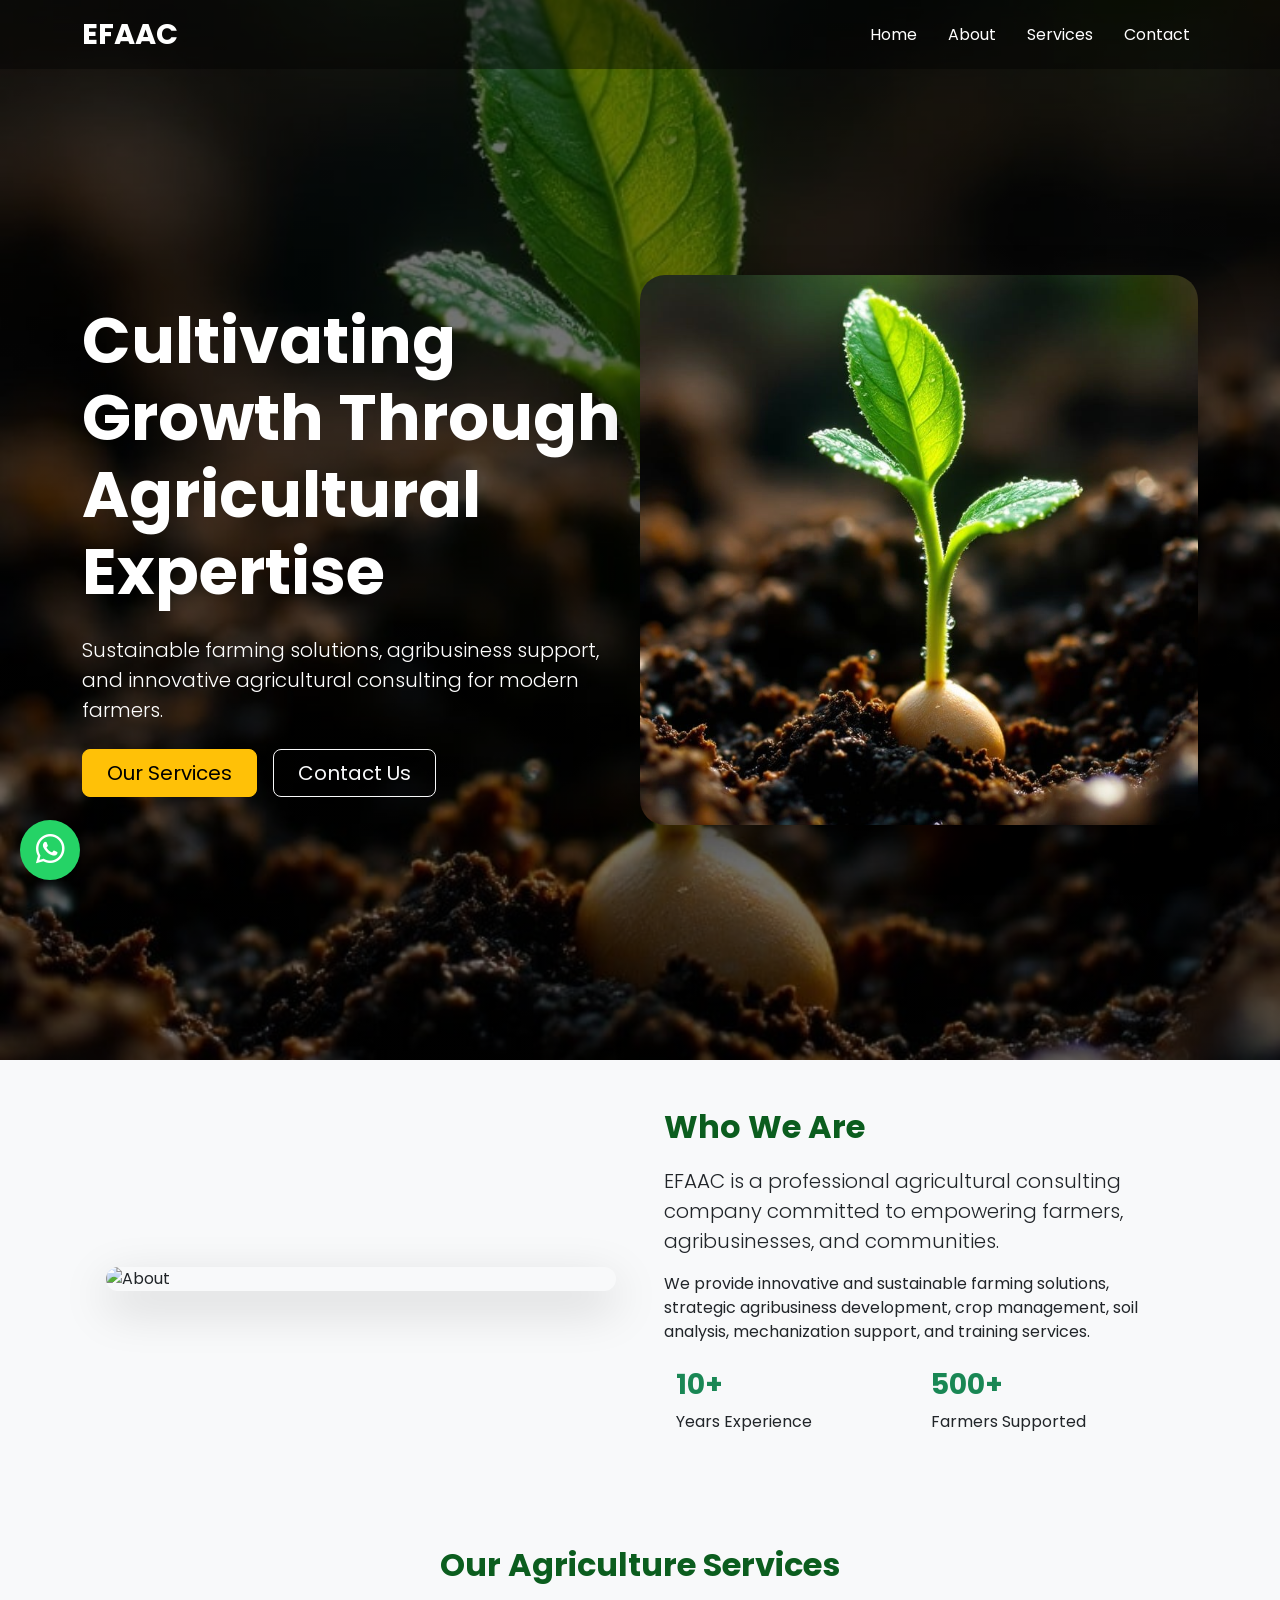
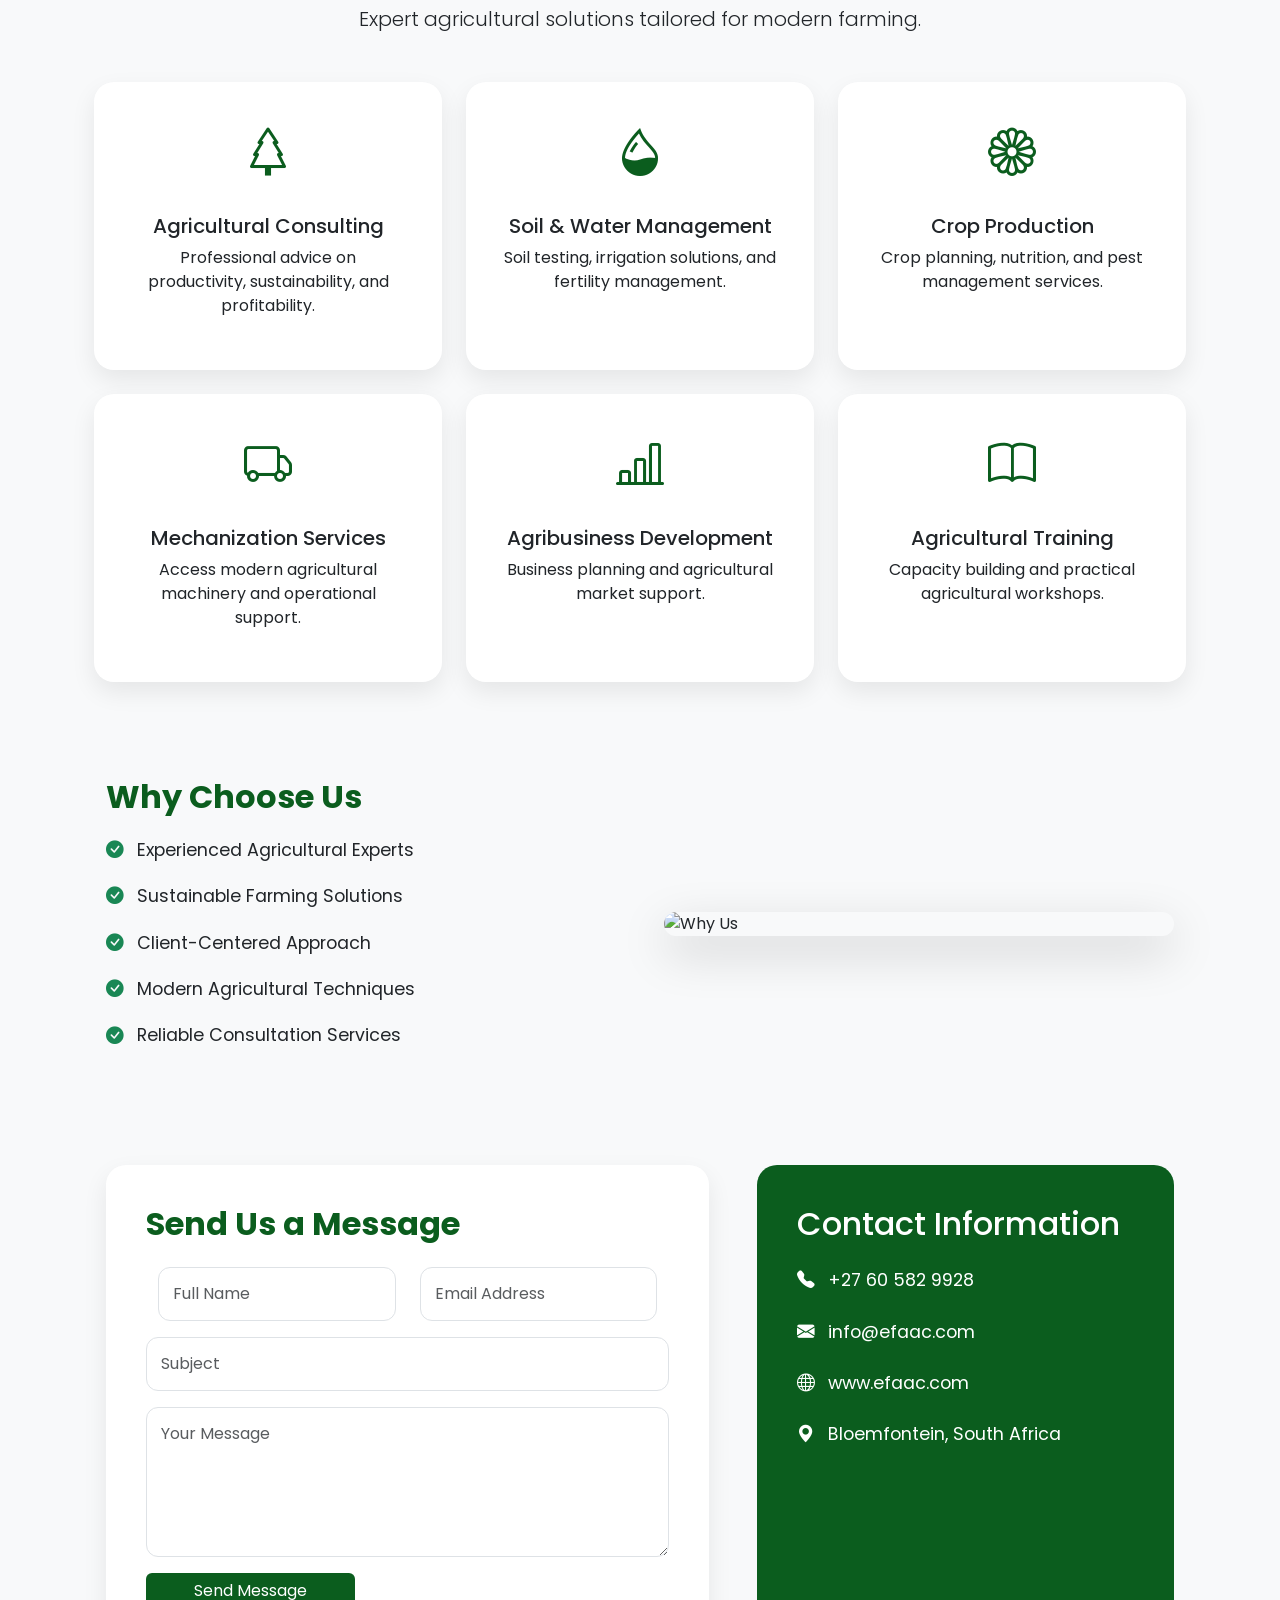
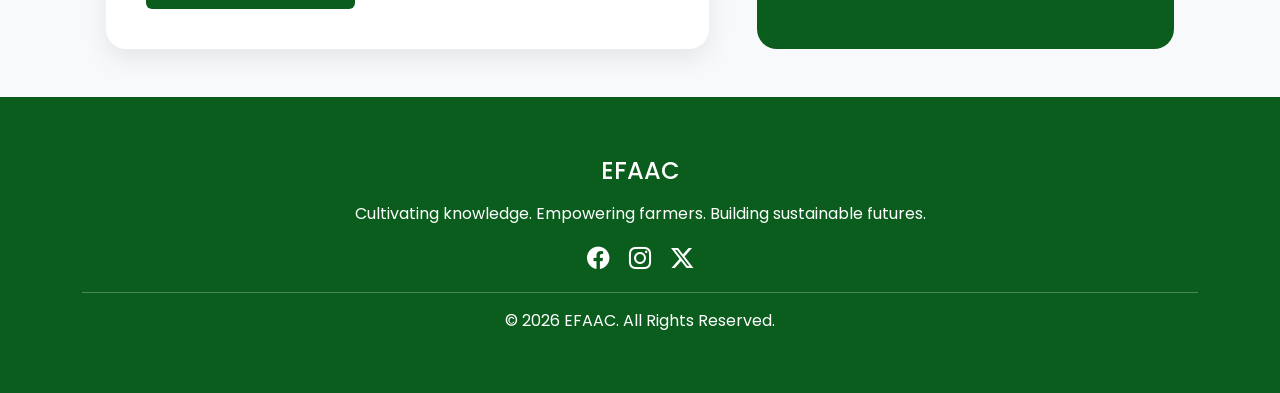
==== index.html @ bcad2c92 "no contact info updated" ====
<!-- =========================
EFAAC - AGRICULTURAL CONSULTING COMPANY
CREATED BY: TSEBANG MADUNA(SYNAPTUM TECHNOLOGIES GROUP - SOFTWARE DEVELOPER)
========================= -->

<!DOCTYPE html>
<html lang="en">
<head>
  <meta charset="UTF-8" />
  <meta name="viewport" content="width=device-width, initial-scale=1.0"/>
  <meta name="description" content="EFAAC is a leading agricultural consulting company providing expert advice, sustainable farming solutions, and agribusiness support to farmers and agribusinesses."/>
  <meta name="robots" content="index, follow"/>
  <meta name="author" content="Tsebang Maduna - Synaptum Technologies Group"/>

  <title>EFAAC - AgriConsultants</title>

  <!-- Bootstrap -->
  <link href="https://cdn.jsdelivr.net/npm/bootstrap@5.3.3/dist/css/bootstrap.min.css" rel="stylesheet"/>

  <!-- Bootstrap Icons -->
  <link rel="stylesheet" href="https://cdn.jsdelivr.net/npm/bootstrap-icons@1.11.3/font/bootstrap-icons.min.css"/>

  <!-- AOS Animation -->
  <link href="https://unpkg.com/aos@2.3.4/dist/aos.css" rel="stylesheet">

  <!-- Google Font -->
  <link rel="preconnect" href="https://fonts.googleapis.com">
  <link href="https://fonts.googleapis.com/css2?family=Poppins:wght@300;400;500;600;700&display=swap" rel="stylesheet">

  <!-- Custom CSS -->
  <link rel="stylesheet" href="assets/css/style.css">
</head>

<body>

<!-- =========================
NAVBAR
========================= -->

<nav class="navbar navbar-expand-lg navbar-dark fixed-top custom-navbar">
  <div class="container">

    <a class="navbar-brand fw-bold" href="#">
      EFAAC
    </a>

    <button
      class="navbar-toggler"
      type="button"
      data-bs-toggle="collapse"
      data-bs-target="#navbarNav">

      <span class="navbar-toggler-icon"></span>

    </button>

    <div class="collapse navbar-collapse" id="navbarNav">

      <ul class="navbar-nav ms-auto">

        <li class="nav-item">
          <a class="nav-link" href="#home">Home</a>
        </li>

        <li class="nav-item">
          <a class="nav-link" href="#about">About</a>
        </li>

        <li class="nav-item">
          <a class="nav-link" href="#services">Services</a>
        </li>

        <li class="nav-item">
          <a class="nav-link" href="#contact">Contact</a>
        </li>

      </ul>

    </div>

  </div>
</nav>

<!-- =========================
HERO SECTION
========================= -->

<section id="home" class="hero-section">

  <div class="container">

    <div class="row align-items-center min-vh-100 gx-0">

      <div class="col-lg-6 text-white " data-aos="fade-right">

        <h1 class="display-3 fw-bold mb-4">
          Cultivating Growth Through Agricultural Expertise
        </h1>

        <p class="lead mb-4">
          Sustainable farming solutions, agribusiness support,
          and innovative agricultural consulting for modern farmers.
        </p>

        <div class="d-flex flex-wrap gap-3">

          <a href="#services" class="btn btn-warning btn-lg px-4">
            Our Services
          </a>

          <a href="#contact" class="btn btn-outline-light btn-lg px-4">
            Contact Us
          </a>

        </div>

      </div>

      <div class="col-lg-6 text-center" data-aos="fade-left">

        <img
          src="assets/images/hero-main.jpg"
          class="img-fluid hero-img"
          alt="EFAAC Agriculture Consulting">

      </div>

    </div>

  </div>

</section>

<!-- =========================
ABOUT SECTION
========================= -->

<section id="about" class="py-5 bg-light">

  <div class="container">

    <div class="row align-items-center g-5">

      <div class="col-lg-6" data-aos="fade-up">

        <img
          src="https://images.unsplash.com/photo-1464226184884-fa280b87c399?q=80&w=1200&auto=format&fit=crop"
          class="img-fluid rounded-4 shadow-lg"
          alt="About">

      </div>

      <div class="col-lg-6" data-aos="fade-left">

        <h2 class="section-title">
          Who We Are
        </h2>

        <p class="lead">
          EFAAC is a professional agricultural consulting company committed
          to empowering farmers, agribusinesses, and communities.
        </p>

        <p>
          We provide innovative and sustainable farming solutions,
          strategic agribusiness development, crop management,
          soil analysis, mechanization support, and training services.
        </p>

        <div class="row mt-4">

          <div class="col-6">

            <h3 class="fw-bold text-success">10+</h3>
            <p>Years Experience</p>

          </div>

          <div class="col-6">

            <h3 class="fw-bold text-success">500+</h3>
            <p>Farmers Supported</p>

          </div>

        </div>

      </div>

    </div>

  </div>

</section>

<!-- =========================
SERVICES SECTION
========================= -->

<section id="services" class="py-5">

  <div class="container">

    <div class="text-center mb-5" data-aos="fade-up">

      <h2 class="section-title">
        Our Agriculture Services
      </h2>

      <p class="lead">
        Expert agricultural solutions tailored for modern farming.
      </p>

    </div>

    <div class="row g-4">

      <!-- CARD -->

      <div class="col-md-6 col-lg-4" data-aos="zoom-in">

        <div class="card service-card h-100">

          <div class="card-body text-center">

            <i class="bi bi-tree service-icon"></i>

            <h5 class="mt-4">
              Agricultural Consulting
            </h5>

            <p>
              Professional advice on productivity,
              sustainability, and profitability.
            </p>

          </div>

        </div>

      </div>

      <!-- CARD -->

      <div class="col-md-6 col-lg-4" data-aos="zoom-in">

        <div class="card service-card h-100">

          <div class="card-body text-center">

            <i class="bi bi-droplet-half service-icon"></i>

            <h5 class="mt-4">
              Soil & Water Management
            </h5>

            <p>
              Soil testing, irrigation solutions,
              and fertility management.
            </p>

          </div>

        </div>

      </div>

      <!-- CARD -->

      <div class="col-md-6 col-lg-4" data-aos="zoom-in">

        <div class="card service-card h-100">

          <div class="card-body text-center">

            <i class="bi bi-flower1 service-icon"></i>

            <h5 class="mt-4">
              Crop Production
            </h5>

            <p>
              Crop planning, nutrition,
              and pest management services.
            </p>

          </div>

        </div>

      </div>

      <!-- CARD -->

      <div class="col-md-6 col-lg-4" data-aos="zoom-in">

        <div class="card service-card h-100">

          <div class="card-body text-center">

            <i class="bi bi-truck service-icon"></i>

            <h5 class="mt-4">
              Mechanization Services
            </h5>

            <p>
              Access modern agricultural
              machinery and operational support.
            </p>

          </div>

        </div>

      </div>

      <!-- CARD -->

      <div class="col-md-6 col-lg-4" data-aos="zoom-in">

        <div class="card service-card h-100">

          <div class="card-body text-center">

            <i class="bi bi-bar-chart-line service-icon"></i>

            <h5 class="mt-4">
              Agribusiness Development
            </h5>

            <p>
              Business planning and
              agricultural market support.
            </p>

          </div>

        </div>

      </div>

      <!-- CARD -->

      <div class="col-md-6 col-lg-4" data-aos="zoom-in">

        <div class="card service-card h-100">

          <div class="card-body text-center">

            <i class="bi bi-book service-icon"></i>

            <h5 class="mt-4">
              Agricultural Training
            </h5>

            <p>
              Capacity building and practical
              agricultural workshops.
            </p>

          </div>

        </div>

      </div>

    </div>

  </div>

</section>

<!-- =========================
WHY CHOOSE US
========================= -->

<section class="py-5 bg-light">

  <div class="container">

    <div class="row align-items-center g-5">

      <div class="col-lg-6" data-aos="fade-right">

        <h2 class="section-title">
          Why Choose Us
        </h2>

        <div class="why-box">

          <p>
            <i class="bi bi-check-circle-fill text-success me-2"></i>
            Experienced Agricultural Experts
          </p>

          <p>
            <i class="bi bi-check-circle-fill text-success me-2"></i>
            Sustainable Farming Solutions
          </p>

          <p>
            <i class="bi bi-check-circle-fill text-success me-2"></i>
            Client-Centered Approach
          </p>

          <p>
            <i class="bi bi-check-circle-fill text-success me-2"></i>
            Modern Agricultural Techniques
          </p>

          <p>
            <i class="bi bi-check-circle-fill text-success me-2"></i>
            Reliable Consultation Services
          </p>

        </div>

      </div>

      <div class="col-lg-6" data-aos="fade-left">

        <img
          src="https://images.unsplash.com/photo-1625246333195-78d9c38ad449?q=80&w=1200&auto=format&fit=crop"
          class="img-fluid rounded-4 shadow-lg"
          alt="Why Us">

      </div>

    </div>

  </div>

</section>

<!-- =========================
CONTACT SECTION
========================= -->

<section id="contact" class="py-5">

  <div class="container">

    <div class="row g-5">

      <!-- FORM -->

      <div class="col-lg-7" data-aos="fade-right">

        <div class="contact-card">

          <h2 class="section-title mb-4">
            Send Us a Message
          </h2>

          <form>

            <div class="row">

              <div class="col-md-6 mb-3">

                <input
                  type="text"
                  class="form-control"
                  placeholder="Full Name">

              </div>

              <div class="col-md-6 mb-3">

                <input
                  type="email"
                  class="form-control"
                  placeholder="Email Address">

              </div>

            </div>

            <div class="mb-3">

              <input
                type="text"
                class="form-control"
                placeholder="Subject">

            </div>

            <div class="mb-3">

              <textarea
                class="form-control"
                rows="5"
                placeholder="Your Message"></textarea>

            </div>

            <button class="btn btn-success px-5">
              Send Message
            </button>

          </form>

        </div>

      </div>

      <!-- INFO -->

      <div class="col-lg-5" data-aos="fade-left">

        <div class="contact-info">

          <h2 class="mb-4">
            Contact Information
          </h2>

          <p>
            <i class="bi bi-telephone-fill me-2"></i>
            +27 60 582 9928
          </p>

          <p>
            <i class="bi bi-envelope-fill me-2"></i>
            info@efaac.com
          </p>

          <p>
            <i class="bi bi-globe me-2"></i>
            www.efaac.com
          </p>

          <p>
            <i class="bi bi-geo-alt-fill me-2"></i>
            Bloemfontein, South Africa
          </p>

        </div>

      </div>

    </div>

  </div>

</section>

<!-- =========================
FOOTER
========================= -->

<footer class="footer">

  <div class="container text-center">

    <h4 class="mb-3">
      EFAAC
    </h4>

    <p>
      Cultivating knowledge. Empowering farmers.
      Building sustainable futures.
    </p>

    <div class="socials mt-3">

      <i class="bi bi-facebook"></i>
      <i class="bi bi-instagram mx-3"></i>
      <i class="bi bi-twitter-x"></i>

    </div>

    <hr class="bg-white">

    <p class="mb-0">
      © 2026 EFAAC. All Rights Reserved.
    </p>

  </div>

</footer>

<!-- WHATSAPP BUTTON -->

<a href="https://wa.me/27605829928?text=Hello%20EFAAC,%20I%20would%20like%20to%20know%20more%20about%20your%20services." 
class="whatsapp-btn"
target="_blank">

    <i class="bi bi-whatsapp"></i>
</a>

<!-- BACK TO TOP -->

<button id="backToTop">
  <i class="bi bi-arrow-up"></i>
</button>

<!-- Bootstrap -->
<script src="https://cdn.jsdelivr.net/npm/bootstrap@5.3.3/dist/js/bootstrap.bundle.min.js"></script>

<!-- AOS -->
<script src="https://unpkg.com/aos@2.3.4/dist/aos.js"></script>

<!-- Custom JS -->
<script src="assets/js/script.js"></script>

</body>
</html>
---- assets/css/style.css ----
/* =========================
EFAAC - AGRICULTURAL CONSULTING COMPANY
CREATED BY: TSEBANG MADUNA(SYNAPTUM TECHNOLOGIES GROUP - SOFTWARE DEVELOPER)
========================= */


*{
  margin:0;
  padding:0;
  box-sizing:border-box;
  font-family:'Poppins', sans-serif;
}

html{
  scroll-behavior:smooth;
}
html,body{
    width: 100%;
    overflow-x: hidden;
}
body{
  overflow-x:hidden;
  background:#f8f9fa;
}

@media(max-width:991px){

  .hero-section{
    text-align:center;
  }

  .hero-img{
    margin-top:40px;
  }

}

@media(max-width:768px){

  .display-3{
    font-size:2.5rem;
  }

  .contact-card,
  .contact-info{
    padding:30px;
  }
  *{
    max-width: 100%;
  }

}

img{
  max-width:100%;
  height: auto;
  display: block;
}

.row{
  margin-left:0;
  margin-right:0;
}

.custom-navbar{
  background:rgba(0,0,0,0.4);
  transition:0.3s;
  width: 100%;
  left: 0;

  overflow: hidden;
}

.custom-navbar.scrolled{
  background:#0B5D1E;
}

.navbar-brand{
  font-size:1.8rem;
}

.nav-link{
  color:white !important;
  margin-left:15px;
}

.hero-section{
    position: relative;
    width: 100%;
    min-height: 100vh;
    display: flex;
    align-items: center;
    overflow: hidden;
    background:
    linear-gradient(rgba(0,0,0,0.55), rgba(0,0,0,0.55)),
    url('../images/hero-main.jpg') no-repeat;

  background-size:cover;
  background-position:center;
  background-repeat: no-repeat;
  padding-top:100px;
  padding-bottom: 60px;
}

.hero-img{
    width: 100%;
    /*max-width: 550px;*/
    max-width: 100%;
    border-radius:25px;
    box-shadow:0 20px 45px rgba(0,0,0,0.35);
    max-height: 550px;
    object-fit: cover;
    margin: auto;
}

.hero-content{
  background: rgba(255,255,255,0.08);

  backdrop-filter: blur(10px);

  padding: 40px;

  border-radius: 25px;
}

.section-title{
  font-weight:700;
  color:#0B5D1E;
  margin-bottom:20px;
}

.service-card{
  border:none;
  border-radius:20px;
  padding:20px;
  transition:0.4s;
  box-shadow:0 10px 25px rgba(0,0,0,0.08);
}

.service-card:hover{
  transform:translateY(-10px);
}

.service-icon{
  font-size:3rem;
  color:#0B5D1E;
}

.why-box p{
  font-size:1.1rem;
  margin-bottom:20px;
}

.contact-card{
  background:white;
  padding:40px;
  border-radius:20px;
  box-shadow:0 10px 25px rgba(0,0,0,0.08);
}

.contact-info{
  background:#0B5D1E;
  color:white;
  padding:40px;
  border-radius:20px;
  height:100%;
}

.contact-info p{
  margin-bottom:25px;
  font-size:1.1rem;
}

.footer{
  background:#0B5D1E;
  color:white;
  padding:60px 0;
}

.socials i{
  font-size:1.4rem;
  cursor:pointer;
}

.whatsapp-btn{
  position:fixed;
  bottom:20px;
  left:20px;
  background:#25D366;
  color:white;
  width:60px;
  height:60px;
  display:flex;
  align-items:center;
  justify-content:center;
  border-radius:50%;
  font-size:1.8rem;
  text-decoration:none;
  z-index:999;
}

#backToTop{
  position:fixed;
  right:20px;
  bottom:20px;
  border:none;
  background:#0B5D1E;
  color:white;
  width:55px;
  height:55px;
  border-radius:50%;
  display:none;
  z-index:999;
}

.form-control{
  padding:14px;
  border-radius:12px;
}

.btn-success{
  background:#0B5D1E;
  border:none;
}

.btn-success:hover{
  background:#084417;
}
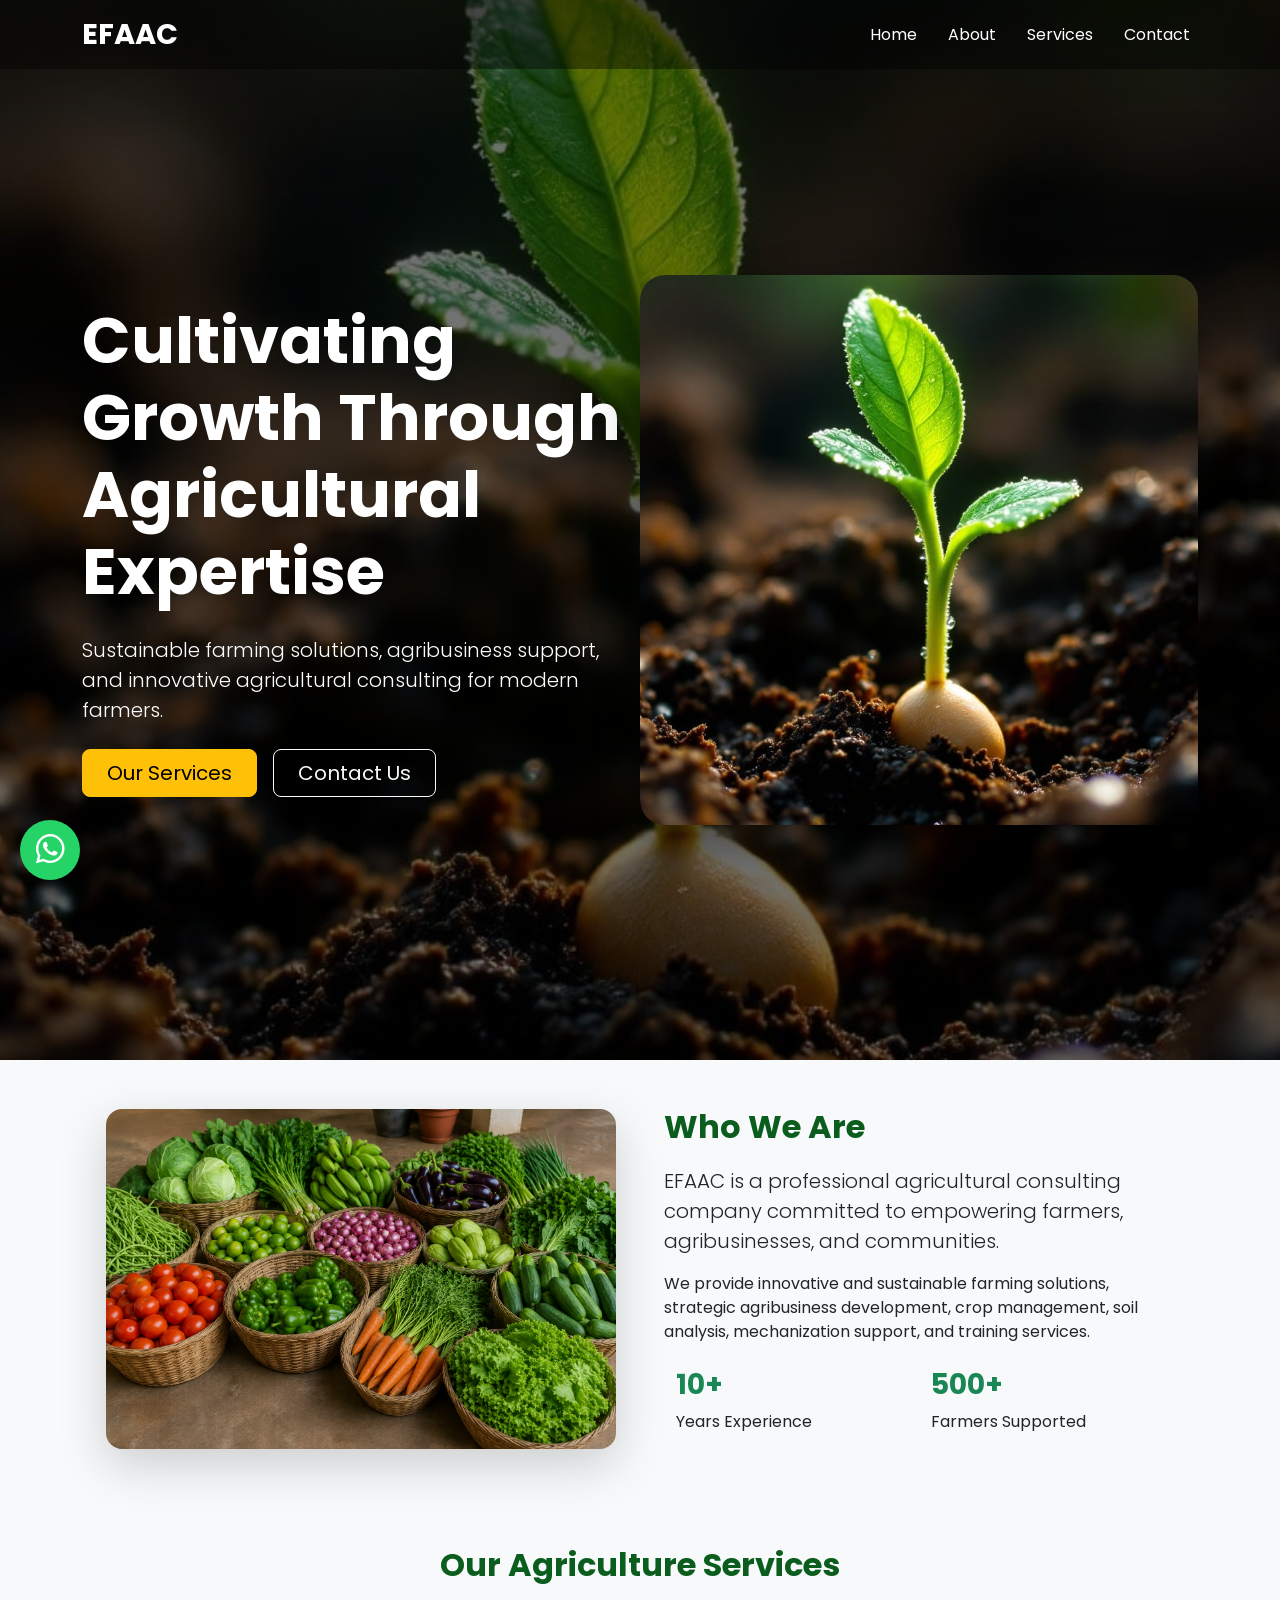
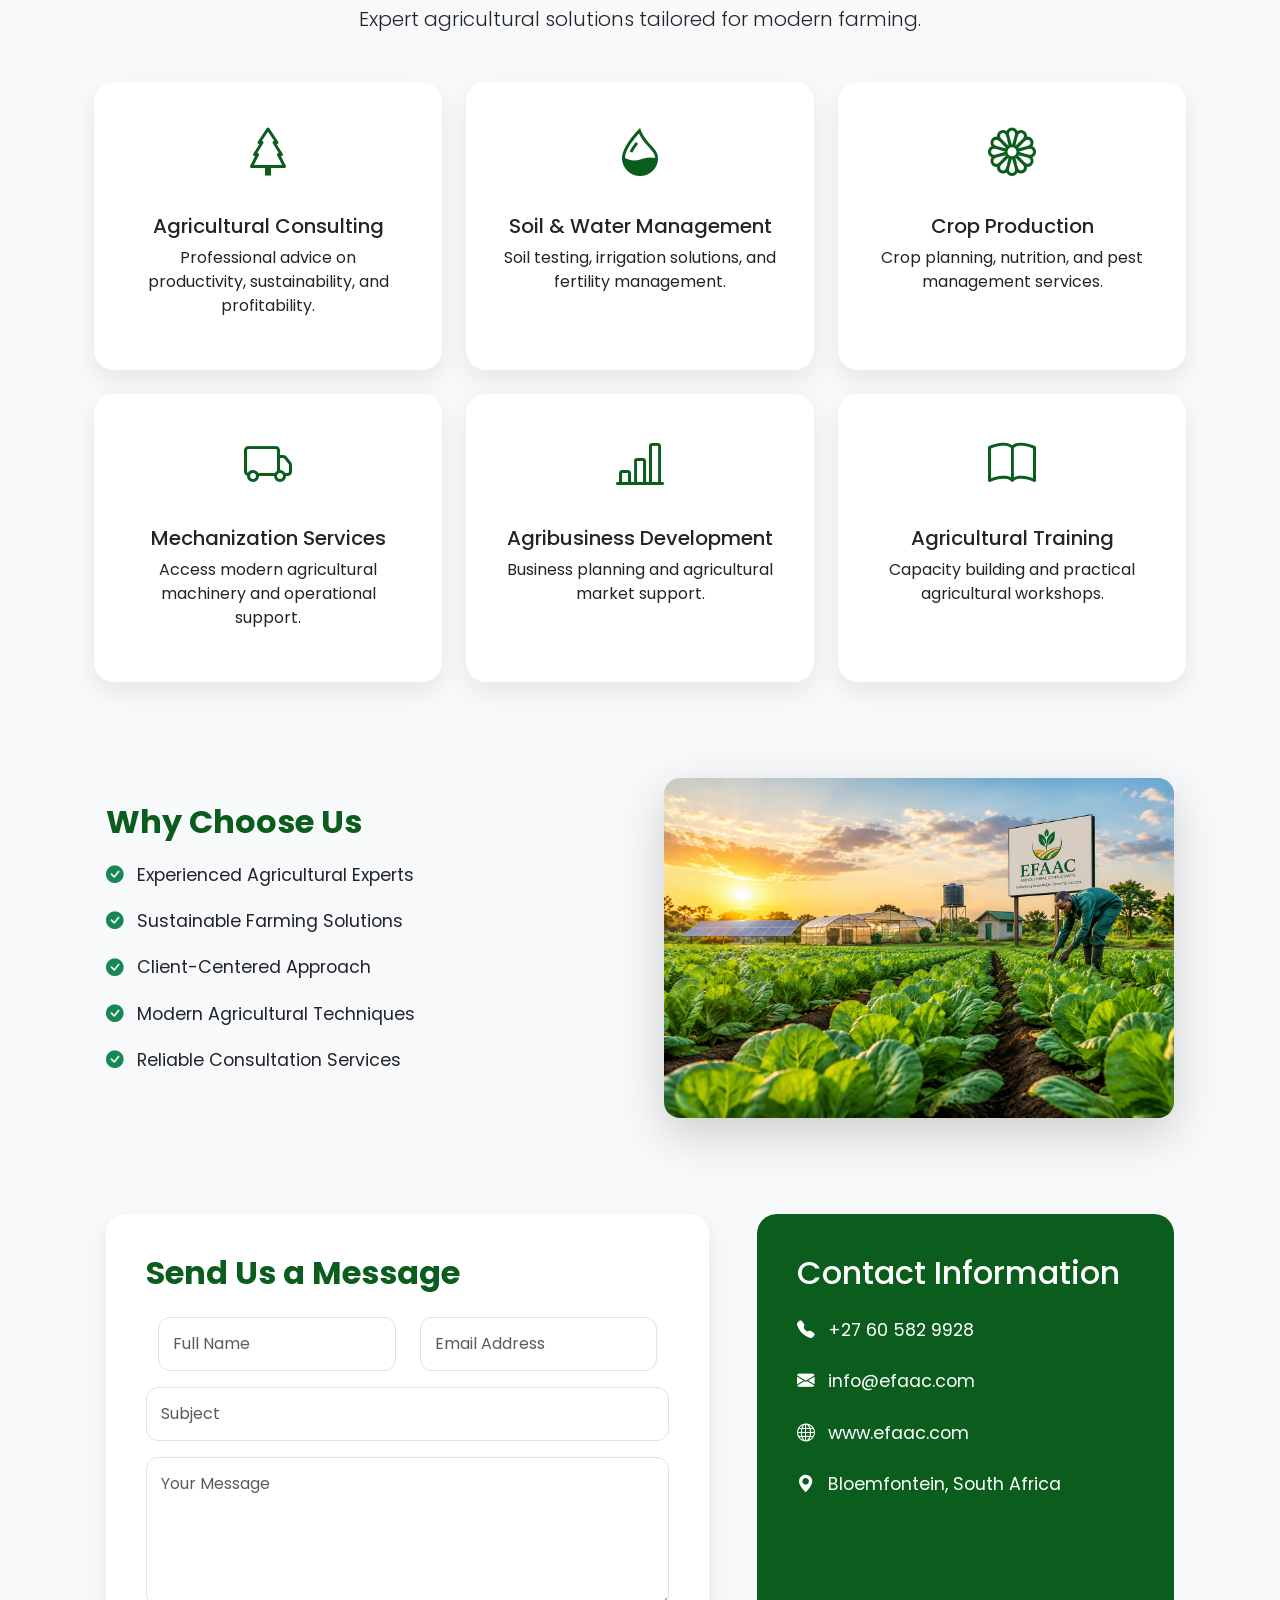
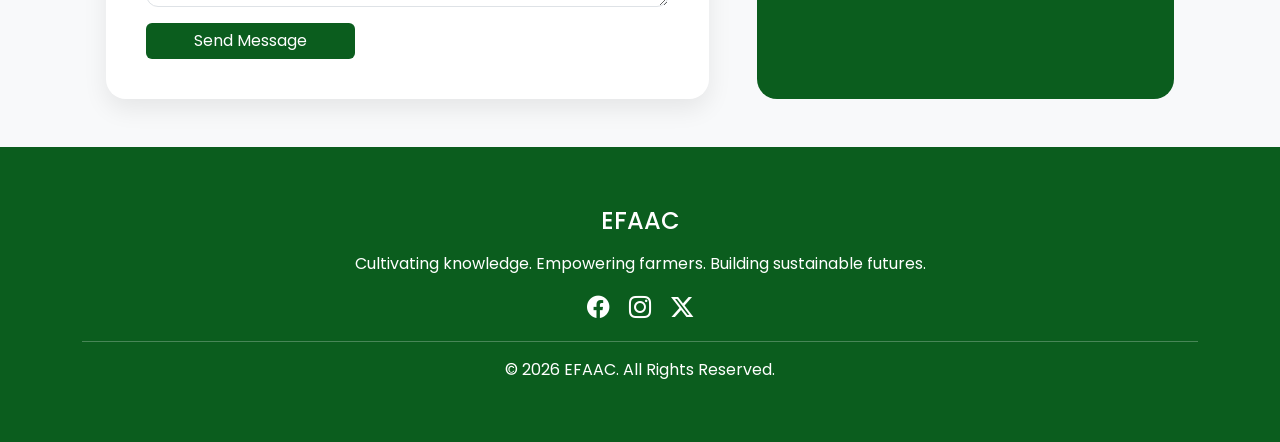
==== commit 730cb0e0: "no contact info updated" ====
--- a/index.html
+++ b/index.html
@@ -133,6 +133,7 @@
 
 <!-- =========================
 ABOUT SECTION
+https://images.unsplash.com/photo-1464226184884-fa280b87c399?q=80&w=1200&auto=format&fit=crop
 ========================= -->
 
 <section id="about" class="py-5 bg-light">
@@ -144,7 +145,7 @@
       <div class="col-lg-6" data-aos="fade-up">
 
         <img
-          src="https://images.unsplash.com/photo-1464226184884-fa280b87c399?q=80&w=1200&auto=format&fit=crop"
+          src="assets/images/vergbasket.png"
           class="img-fluid rounded-4 shadow-lg"
           alt="About">
 
@@ -373,6 +374,7 @@
 
 <!-- =========================
 WHY CHOOSE US
+https://images.unsplash.com/photo-1625246333195-78d9c38ad449?q=80&w=1200&auto=format&fit=crop
 ========================= -->
 
 <section class="py-5 bg-light">
@@ -421,7 +423,7 @@
       <div class="col-lg-6" data-aos="fade-left">
 
         <img
-          src="https://images.unsplash.com/photo-1625246333195-78d9c38ad449?q=80&w=1200&auto=format&fit=crop"
+          src="assets/images/carbage.png"
           class="img-fluid rounded-4 shadow-lg"
           alt="Why Us">
 
--- a/assets/css/style.css
+++ b/assets/css/style.css
@@ -196,7 +196,30 @@
   border-radius:50%;
   font-size:1.8rem;
   text-decoration:none;
+  animation: pulse 2s infinite;
   z-index:999;
+}
+
+.whatsapp-btn:hover{
+  transform:scale(1.1);
+  transition:0.3s;
+  color:white;
+}
+
+@keyframes pulse{
+
+  0%{
+    box-shadow:0 0 0 0 rgba(37,211,102,0.7);
+  }
+
+  70%{
+    box-shadow:0 0 0 15px rgba(37,211,102,0);
+  }
+
+  100%{
+    box-shadow:0 0 0 0 rgba(37,211,102,0);
+  }
+
 }
 
 #backToTop{
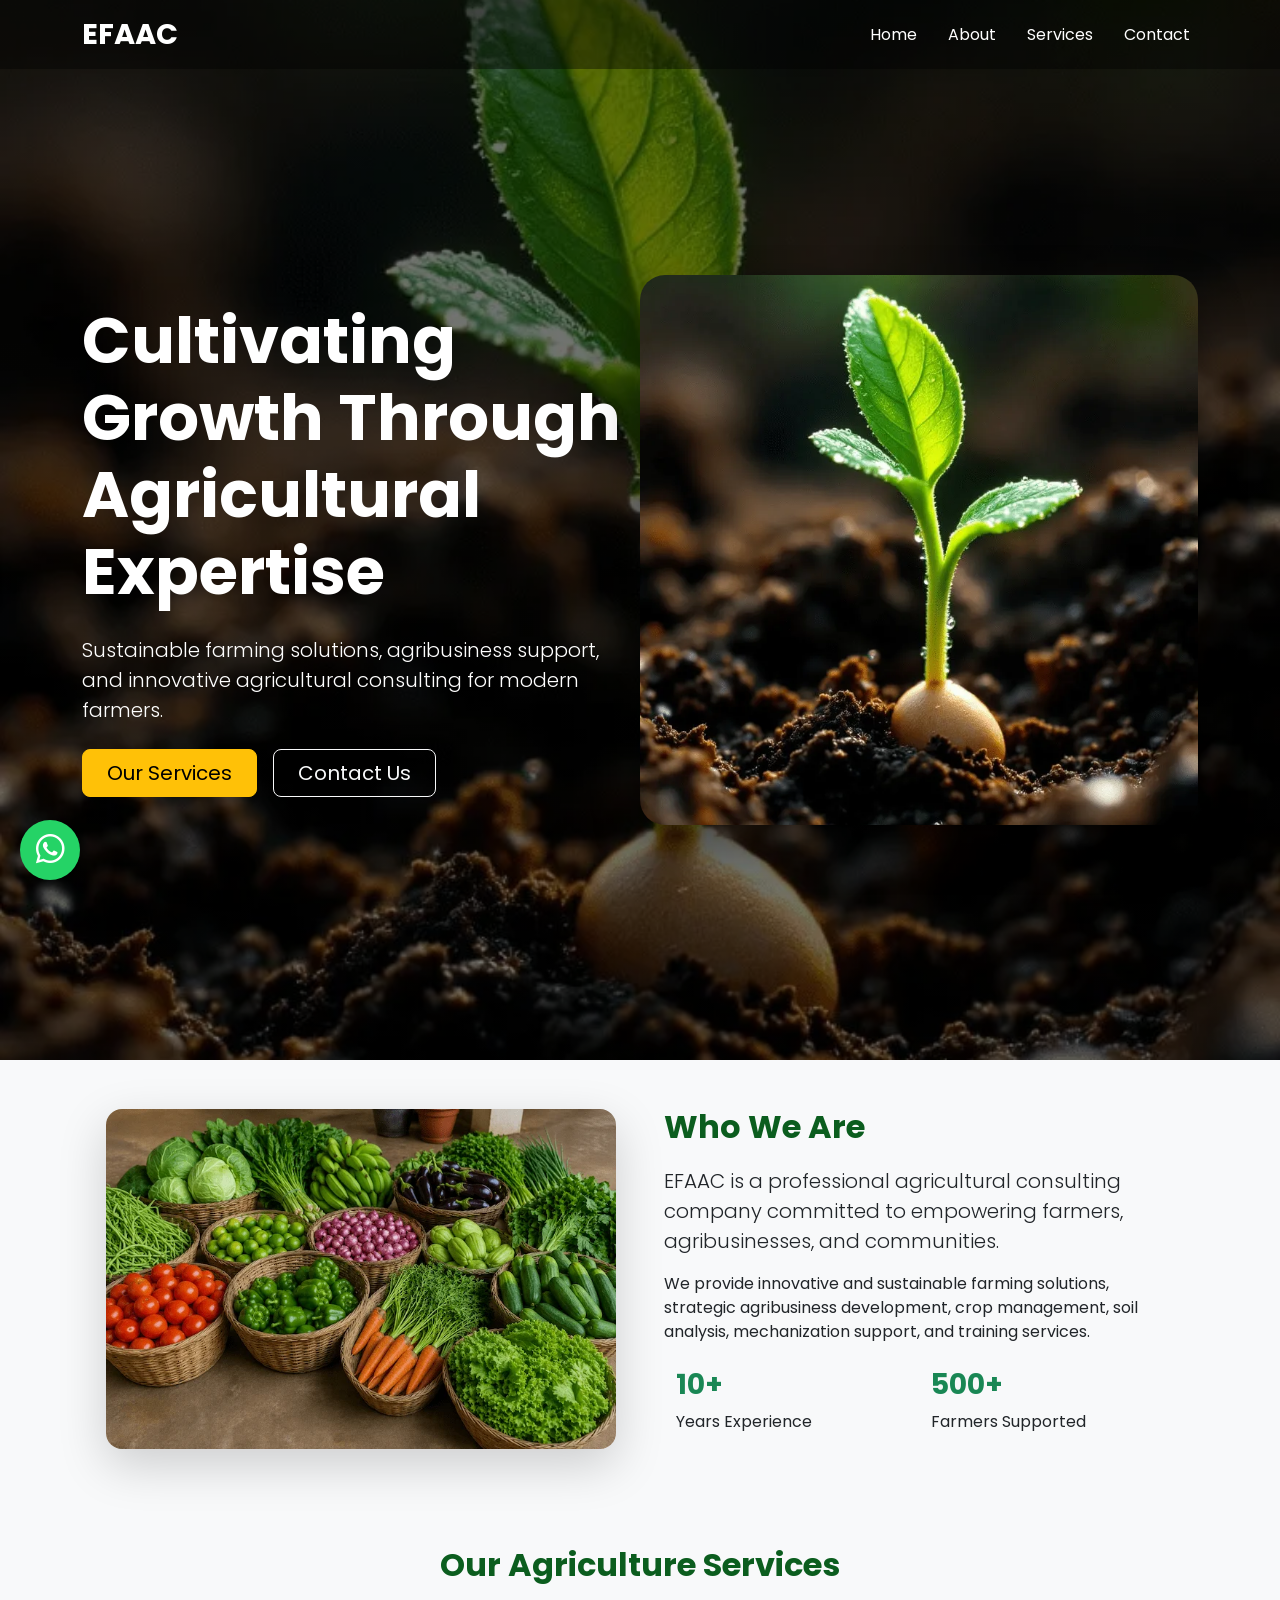
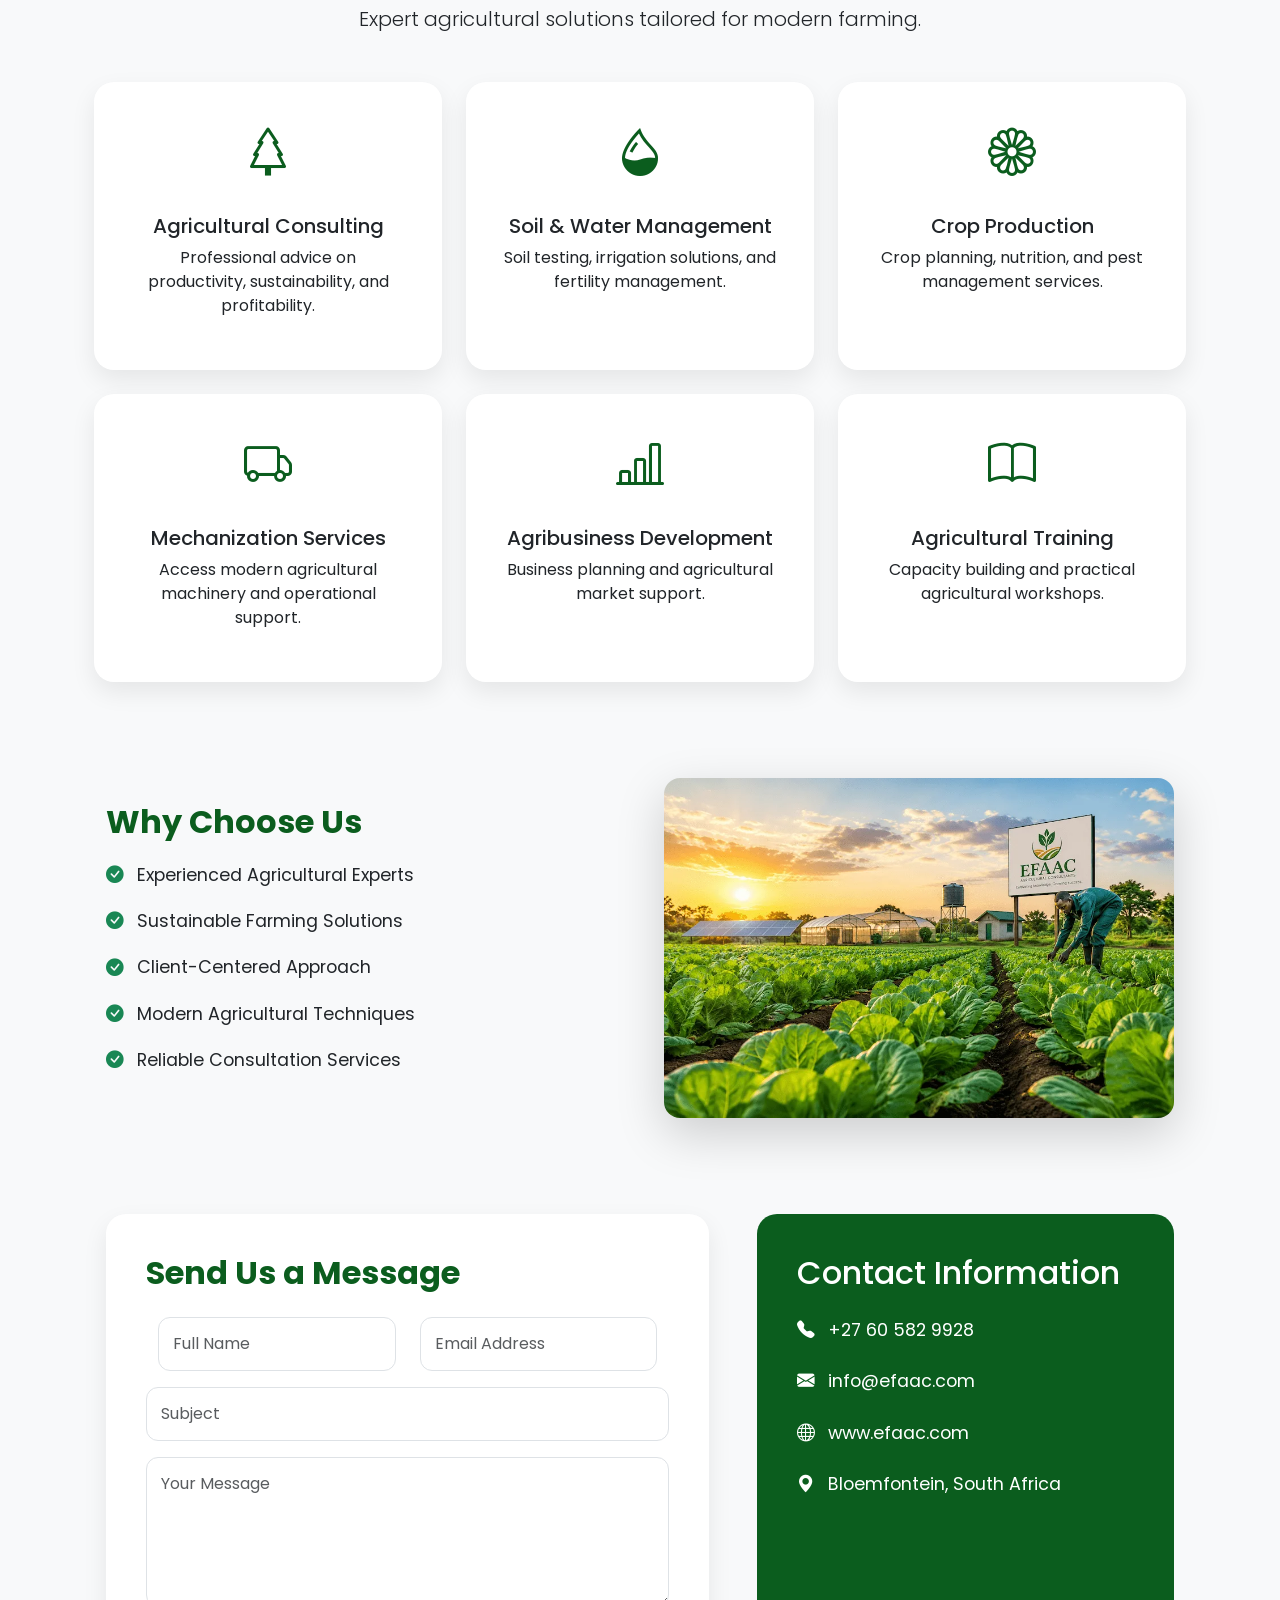
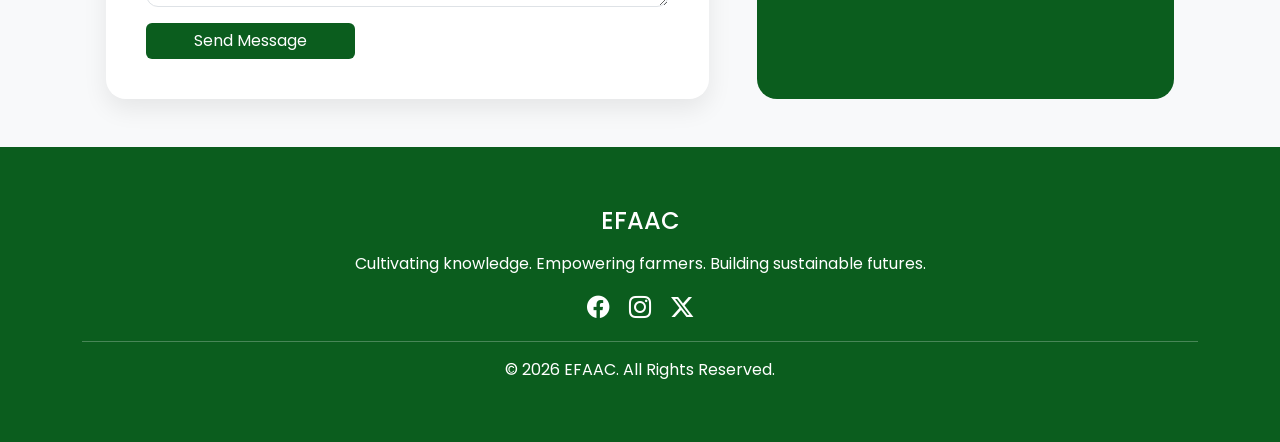
==== commit 8ff05a27: "Add Google verification file" ====
--- a/index.html
+++ b/index.html
@@ -8,27 +8,56 @@
 <head>
   <meta charset="UTF-8" />
   <meta name="viewport" content="width=device-width, initial-scale=1.0"/>
-  <meta name="description" content="EFAAC is a leading agricultural consulting company providing expert advice, sustainable farming solutions, and agribusiness support to farmers and agribusinesses."/>
+  <meta name="description" content="Elucidation For All Agriculture Consultants (EFAAC) provides agricultural consulting, farming solutions, agribusiness support, crop management, and sustainable agriculture services in South Africa."/>
   <meta name="robots" content="index, follow"/>
+  <meta name="keywords" content="EFAAC, agricultural consulting South Africa, farming solutions, agribusiness support, crop management, soil analysis, mechanization services, agricultural training, farm consultants"/>
+  <meta property="og:title" content="EFAAC Agricultural Consulting">
+  <meta property="og:description" content="Modern agricultural consulting and farming solutions in South Africa.">
+  <meta property="og:image" content="https://efaac.co.za/assets/images/logo/efaac-logo.webp">
+  <meta property="og:url" content="https://efaac.co.za">
+  <meta property="og:type" content="website">
   <meta name="author" content="Tsebang Maduna - Synaptum Technologies Group"/>
 
-  <title>EFAAC - AgriConsultants</title>
+  <title>EFAAC - | Agricultural Consulting & Farming Solutions South Africa</title>
+  <link rel="icon" type="image/png" sizes="32x32" href="assets/images/logo/favicon.png">
+  <link rel="apple-touch-icon" href="assets/images/logo/favicon.png">
 
   <!-- Bootstrap -->
-  <link href="https://cdn.jsdelivr.net/npm/bootstrap@5.3.3/dist/css/bootstrap.min.css" rel="stylesheet"/>
+  <link href="vendors/bootstrap/css/bootstrap.min.css" rel="stylesheet"/>
 
   <!-- Bootstrap Icons -->
   <link rel="stylesheet" href="https://cdn.jsdelivr.net/npm/bootstrap-icons@1.11.3/font/bootstrap-icons.min.css"/>
-
+  <!--<link rel="stylesheet" href="vendors/bootstrap/css/bootstrap-icons.min.css"/> -->
   <!-- AOS Animation -->
-  <link href="https://unpkg.com/aos@2.3.4/dist/aos.css" rel="stylesheet">
-
+  <!--<link href="https://unpkg.com/aos@2.3.4/dist/aos.css" rel="stylesheet"> -->
+  <link rel="stylesheet" href="vendors/bootstrap/css/aos.css"/>
   <!-- Google Font -->
   <link rel="preconnect" href="https://fonts.googleapis.com">
   <link href="https://fonts.googleapis.com/css2?family=Poppins:wght@300;400;500;600;700&display=swap" rel="stylesheet">
 
   <!-- Custom CSS -->
   <link rel="stylesheet" href="assets/css/style.css">
+
+  <script type="application/ld+json">
+    {
+      "@context":"https://schema.org",
+      "@type":"Organization",
+
+      "name":"EFAAC",
+
+      "url":"https://efaac.co.za",
+
+      "logo":"https://efaac.co.za/assets/images/logo/efaac-logo.webp",
+
+      "description":"Agricultural consulting and farming solutions company in South Africa.",
+
+      "sameAs":[
+        "https://facebook.com/",
+        "https://instagram.com/"
+      ]
+    }
+  </script>
+
 </head>
 
 <body>
@@ -39,9 +68,8 @@
 
 <nav class="navbar navbar-expand-lg navbar-dark fixed-top custom-navbar">
   <div class="container">
-
     <a class="navbar-brand fw-bold" href="#">
-      EFAAC
+      <!-- <img src="assets/images/efaac-logo2.png" alt="EFAAC Logo" class="nav-logo"> -->EFAAC
     </a>
 
     <button
@@ -119,7 +147,7 @@
       <div class="col-lg-6 text-center" data-aos="fade-left">
 
         <img
-          src="assets/images/hero-main.jpg"
+          src="assets/images/hero-main.webp"
           class="img-fluid hero-img"
           alt="EFAAC Agriculture Consulting">
 
@@ -133,7 +161,6 @@
 
 <!-- =========================
 ABOUT SECTION
-https://images.unsplash.com/photo-1464226184884-fa280b87c399?q=80&w=1200&auto=format&fit=crop
 ========================= -->
 
 <section id="about" class="py-5 bg-light">
@@ -145,7 +172,8 @@
       <div class="col-lg-6" data-aos="fade-up">
 
         <img
-          src="assets/images/vergbasket.png"
+          src="assets/images/vergbasket.webp"
+          loading="lazy"
           class="img-fluid rounded-4 shadow-lg"
           alt="About">
 
@@ -374,7 +402,6 @@
 
 <!-- =========================
 WHY CHOOSE US
-https://images.unsplash.com/photo-1625246333195-78d9c38ad449?q=80&w=1200&auto=format&fit=crop
 ========================= -->
 
 <section class="py-5 bg-light">
@@ -423,7 +450,8 @@
       <div class="col-lg-6" data-aos="fade-left">
 
         <img
-          src="assets/images/carbage.png"
+          src="assets/images/efaac-field.webp"
+          loading="lazy"
           class="img-fluid rounded-4 shadow-lg"
           alt="Why Us">
 
--- a/assets/css/style.css
+++ b/assets/css/style.css
@@ -49,6 +49,10 @@
     max-width: 100%;
   }
 
+  .nav-logo{
+    height:45px;
+  }
+
 }
 
 img{
@@ -82,6 +86,13 @@
 .nav-link{
   color:white !important;
   margin-left:15px;
+}
+
+.nav-logo{
+  height:100px;
+  width:auto;
+
+  object-fit:contain;
 }
 
 .hero-section{
@@ -93,7 +104,7 @@
     overflow: hidden;
     background:
     linear-gradient(rgba(0,0,0,0.55), rgba(0,0,0,0.55)),
-    url('../images/hero-main.jpg') no-repeat;
+    url('../images/hero-main.webp') no-repeat;
 
   background-size:cover;
   background-position:center;
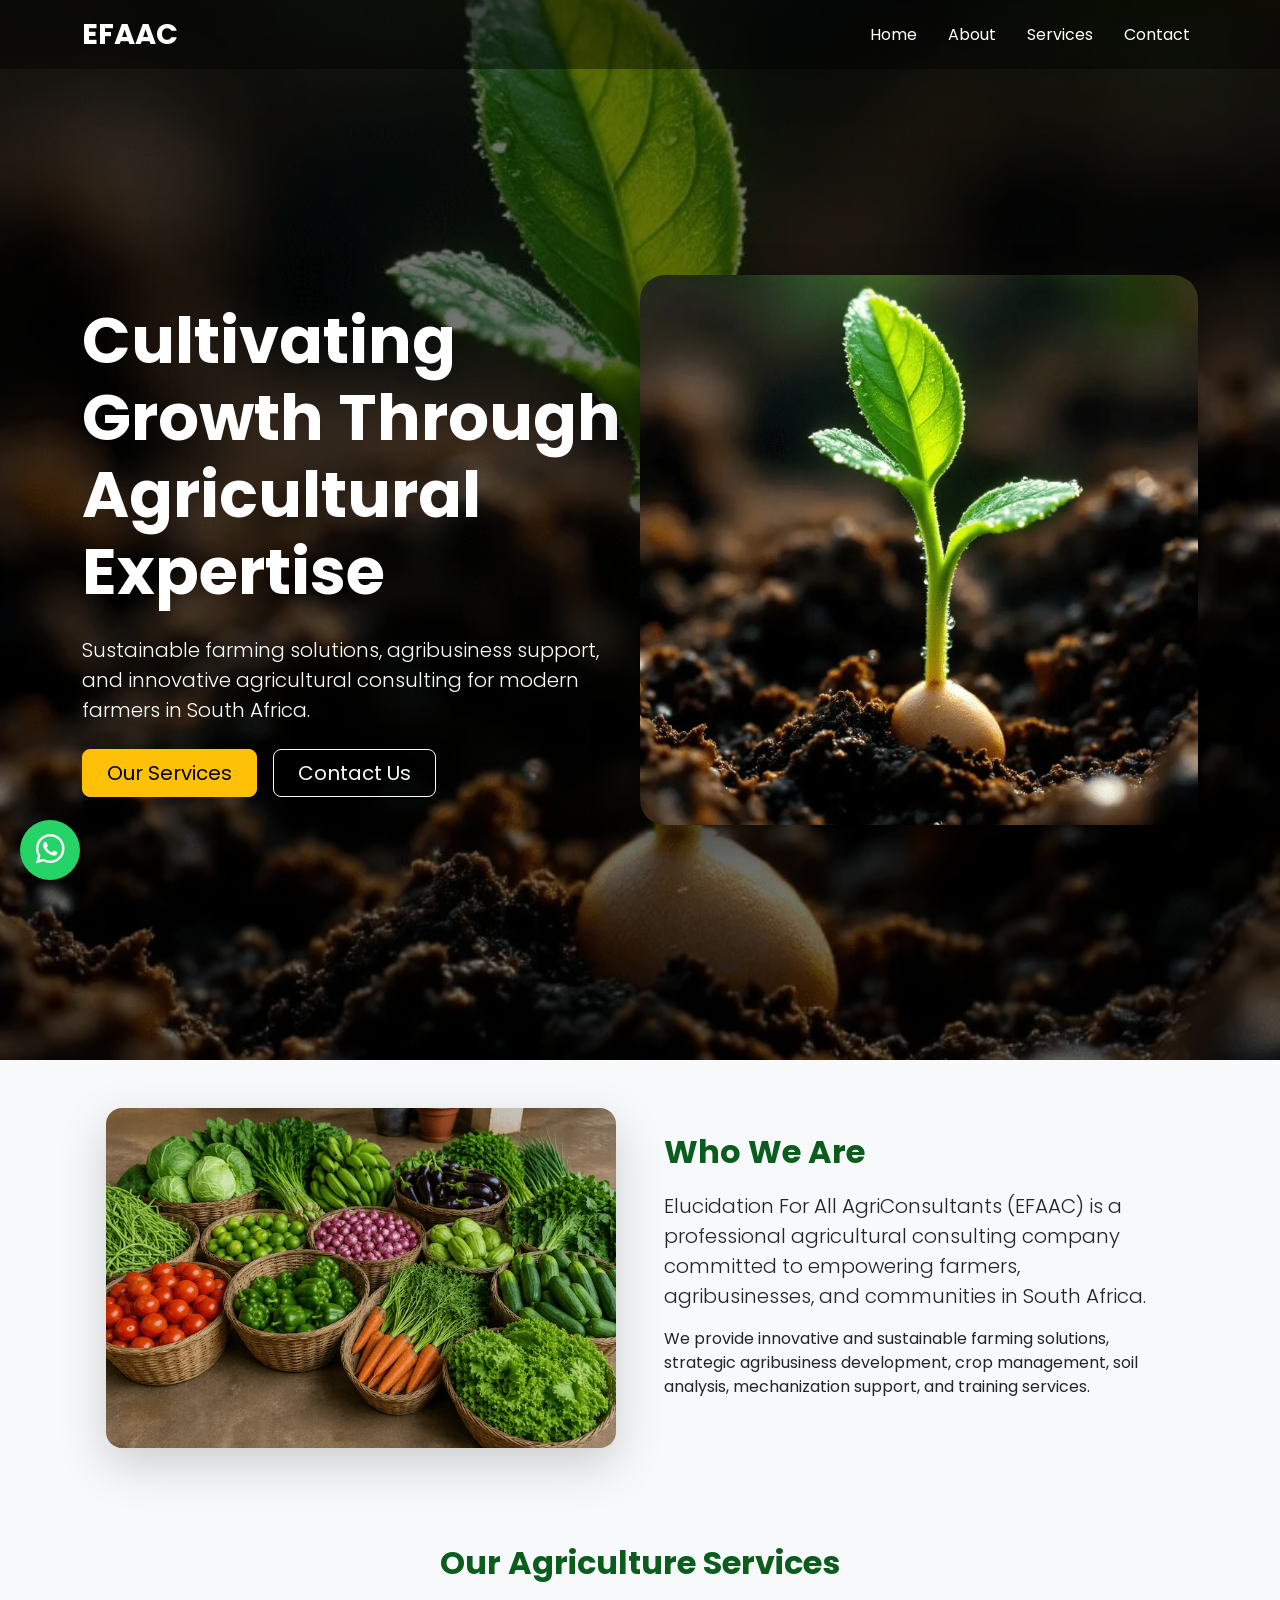
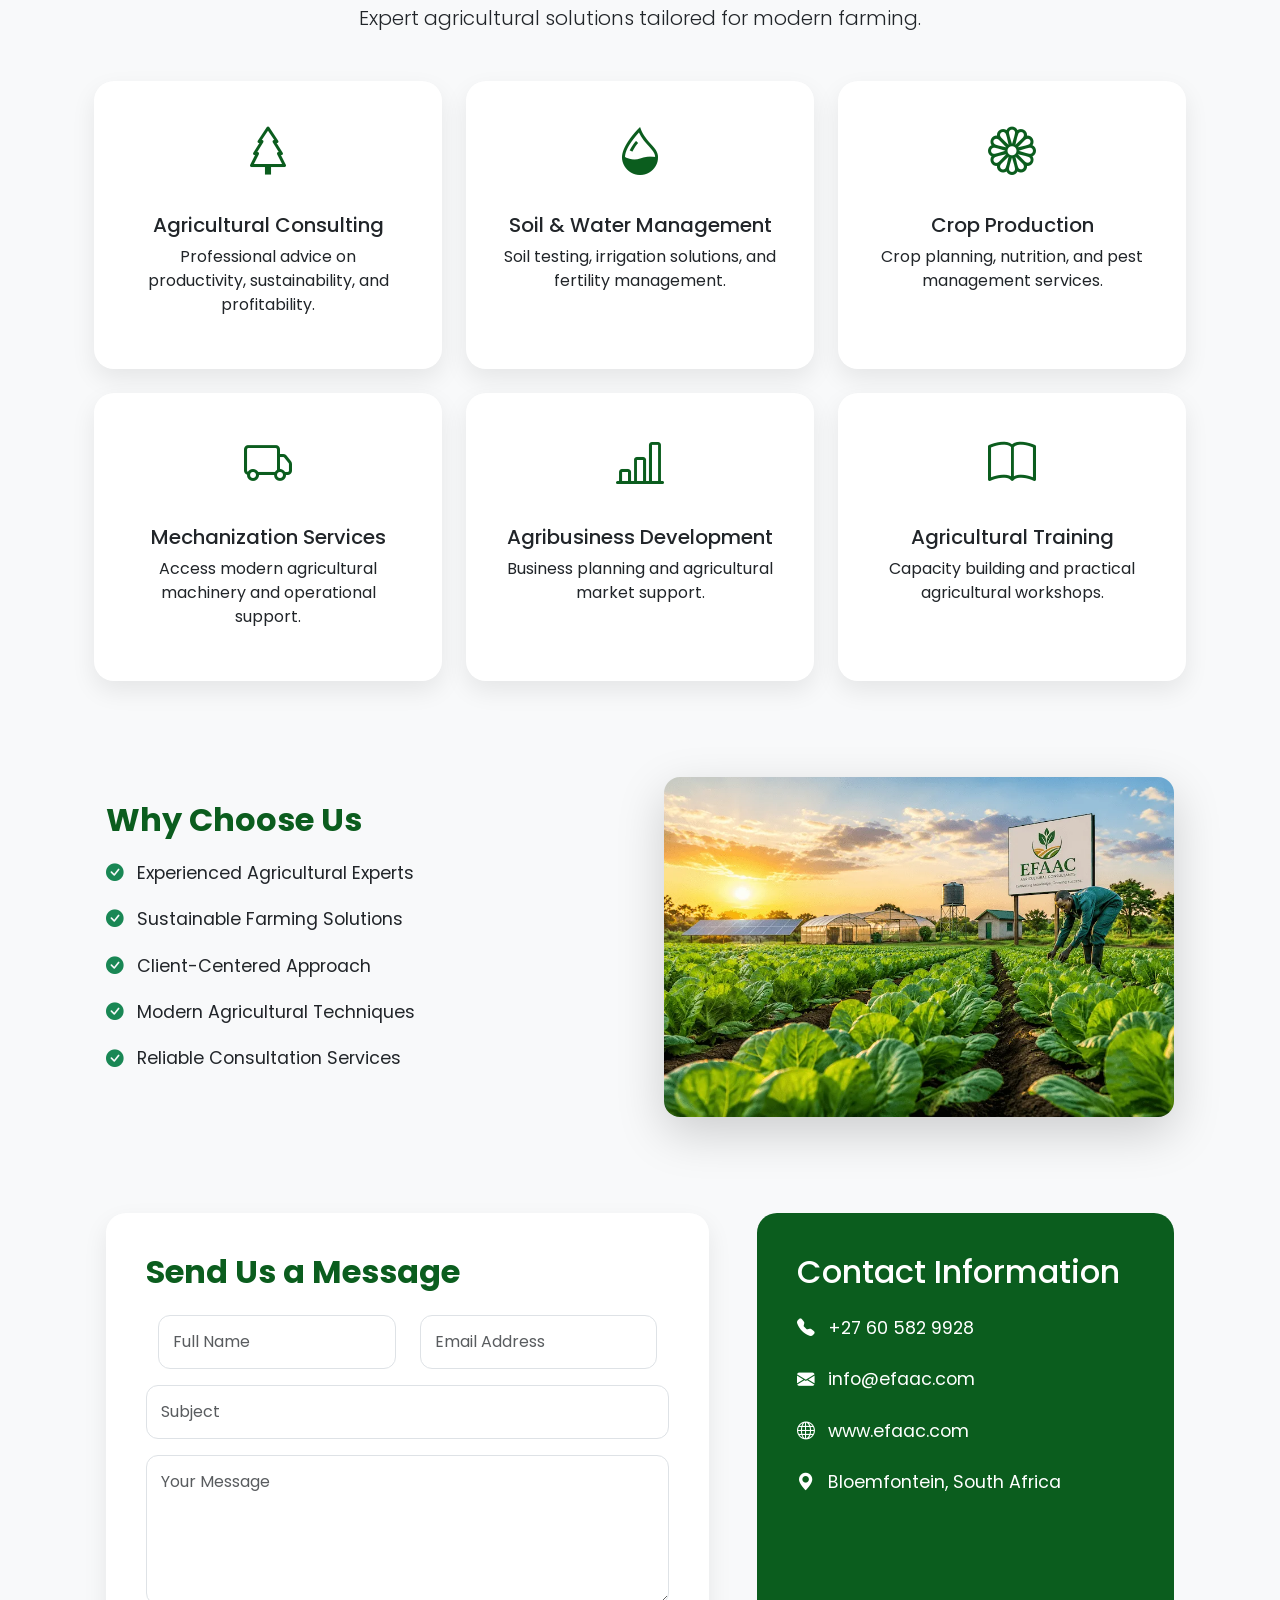
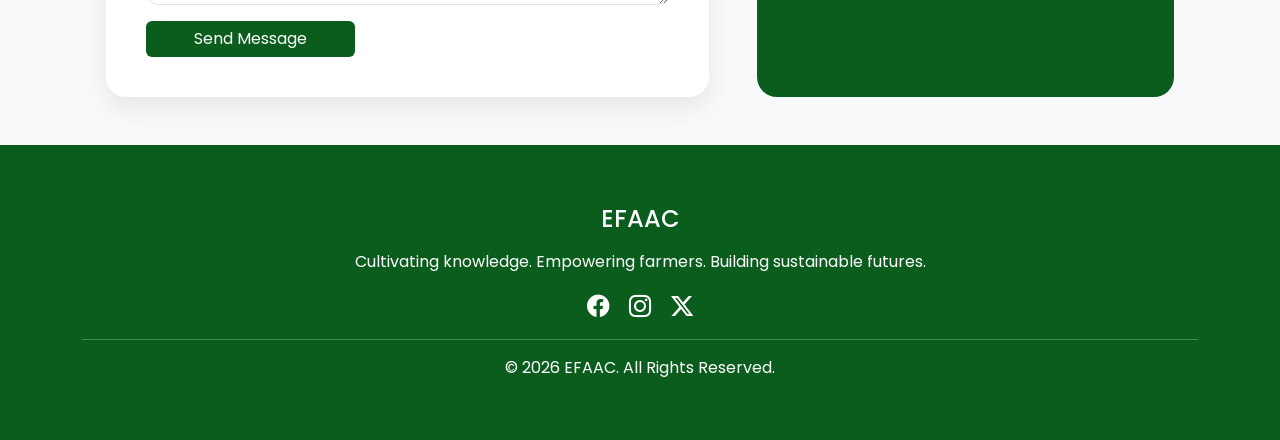
==== commit 7a9f1884: "seo and form-submission updates" ====
--- a/index.html
+++ b/index.html
@@ -18,7 +18,8 @@
   <meta property="og:type" content="website">
   <meta name="author" content="Tsebang Maduna - Synaptum Technologies Group"/>
 
-  <title>EFAAC - | Agricultural Consulting & Farming Solutions South Africa</title>
+  <title>Agricultural Consulting & Farming Solutions South Africa | EFAAC</title>
+  <meta name="google-site-verification" content="wI558lH-Whgxu8O9InAIwpIj4hAvf5mUungVpwWTqnw" />
   <link rel="icon" type="image/png" sizes="32x32" href="assets/images/logo/favicon.png">
   <link rel="apple-touch-icon" href="assets/images/logo/favicon.png">
 
@@ -127,7 +128,7 @@
 
         <p class="lead mb-4">
           Sustainable farming solutions, agribusiness support,
-          and innovative agricultural consulting for modern farmers.
+          and innovative agricultural consulting for modern farmers in South Africa.
         </p>
 
         <div class="d-flex flex-wrap gap-3">
@@ -186,8 +187,8 @@
         </h2>
 
         <p class="lead">
-          EFAAC is a professional agricultural consulting company committed
-          to empowering farmers, agribusinesses, and communities.
+          Elucidation For All AgriConsultants (EFAAC) is a professional agricultural consulting company committed
+          to empowering farmers, agribusinesses, and communities in South Africa.
         </p>
 
         <p>
@@ -198,7 +199,7 @@
 
         <div class="row mt-4">
 
-          <div class="col-6">
+          <!-- <div class="col-6">
 
             <h3 class="fw-bold text-success">10+</h3>
             <p>Years Experience</p>
@@ -210,7 +211,7 @@
             <h3 class="fw-bold text-success">500+</h3>
             <p>Farmers Supported</p>
 
-          </div>
+          </div> -->
 
         </div>
 
@@ -483,25 +484,29 @@
             Send Us a Message
           </h2>
 
-          <form>
+          <form action="https://formspree.io/f/xaqkjabe" method="post">
 
             <div class="row">
 
               <div class="col-md-6 mb-3">
 
                 <input
+                  name="Full Name"
                   type="text"
                   class="form-control"
-                  placeholder="Full Name">
+                  placeholder="Full Name"
+                  required>
 
               </div>
 
               <div class="col-md-6 mb-3">
 
                 <input
+                  name="Email"
                   type="email"
                   class="form-control"
-                  placeholder="Email Address">
+                  placeholder="Email Address"
+                  required>
 
               </div>
 
@@ -510,22 +515,27 @@
             <div class="mb-3">
 
               <input
+                name="Subject"
                 type="text"
                 class="form-control"
-                placeholder="Subject">
+                placeholder="Subject"
+                required>
 
             </div>
 
             <div class="mb-3">
 
               <textarea
+                name="Message"
                 class="form-control"
                 rows="5"
-                placeholder="Your Message"></textarea>
+                placeholder="Your Message"
+                minlength="10"
+                required></textarea>
 
             </div>
 
-            <button class="btn btn-success px-5">
+            <button type="submit" class="btn btn-success px-5">
               Send Message
             </button>
 
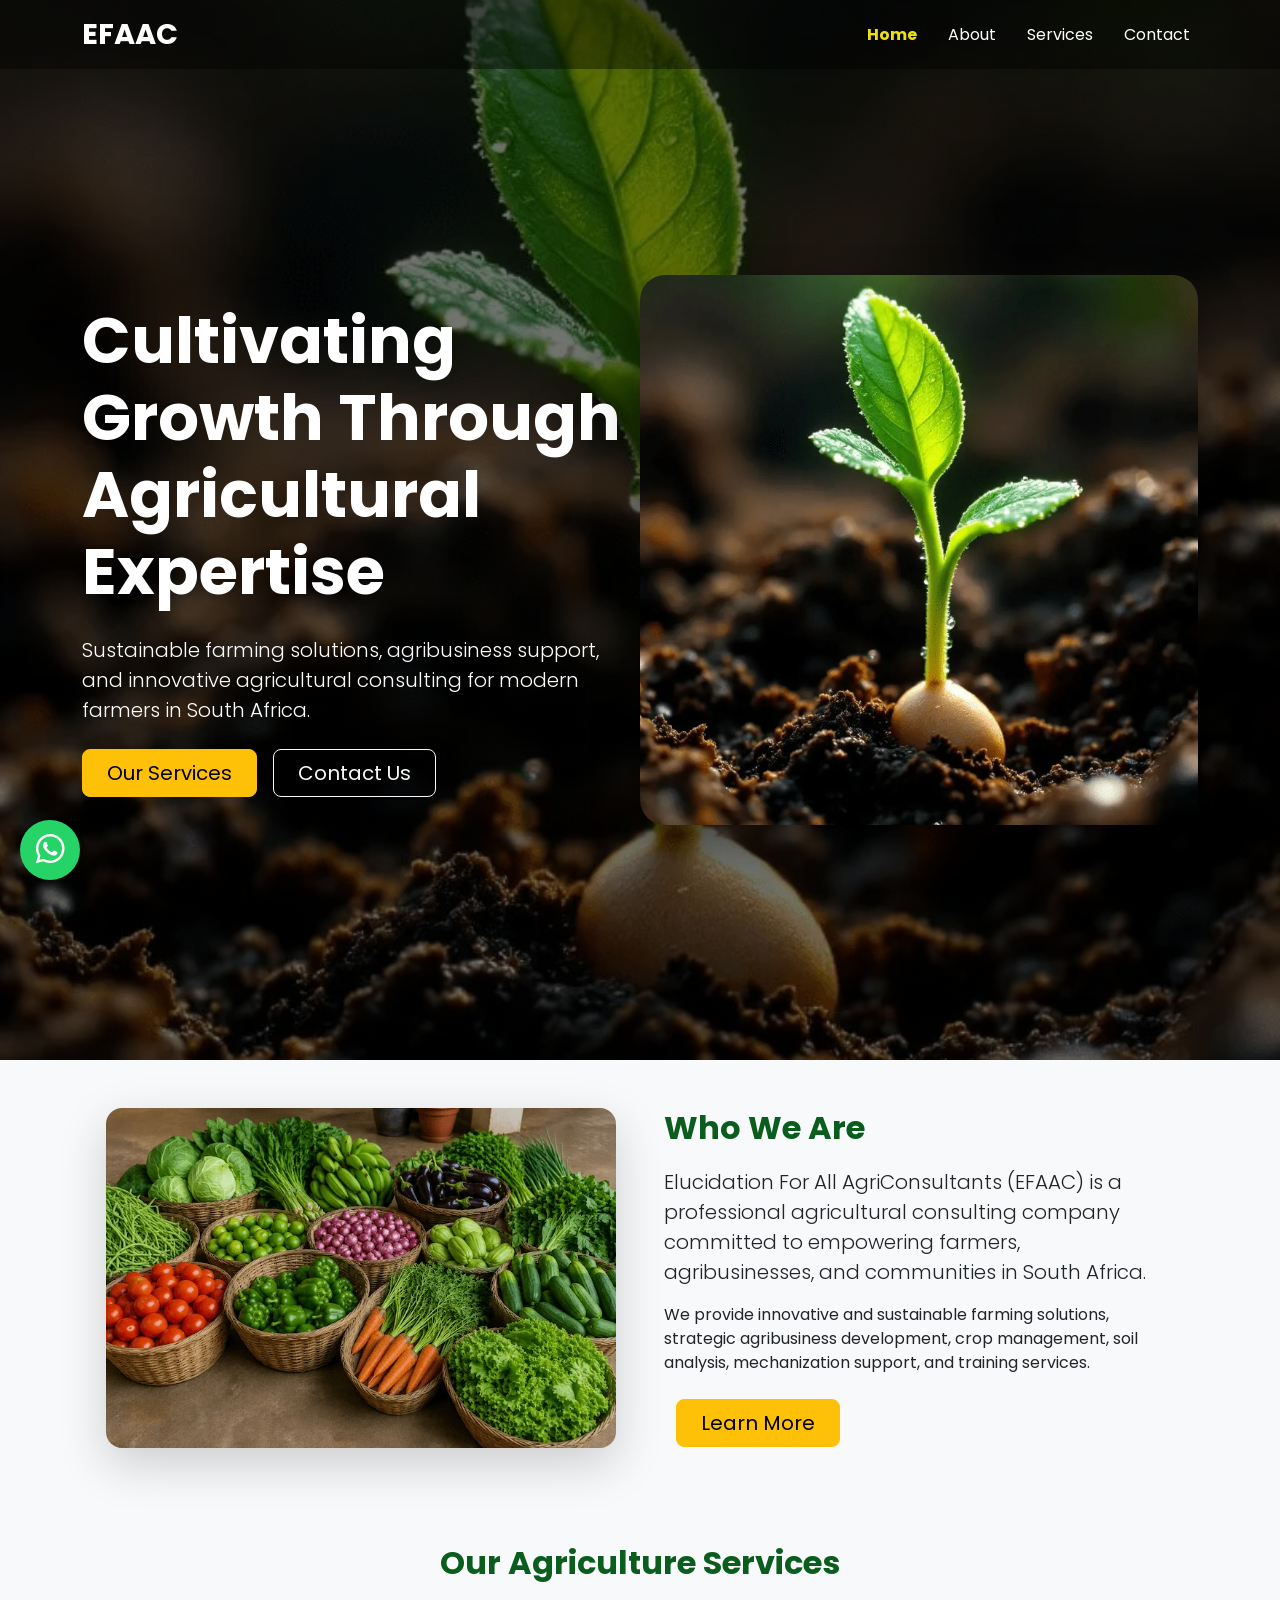
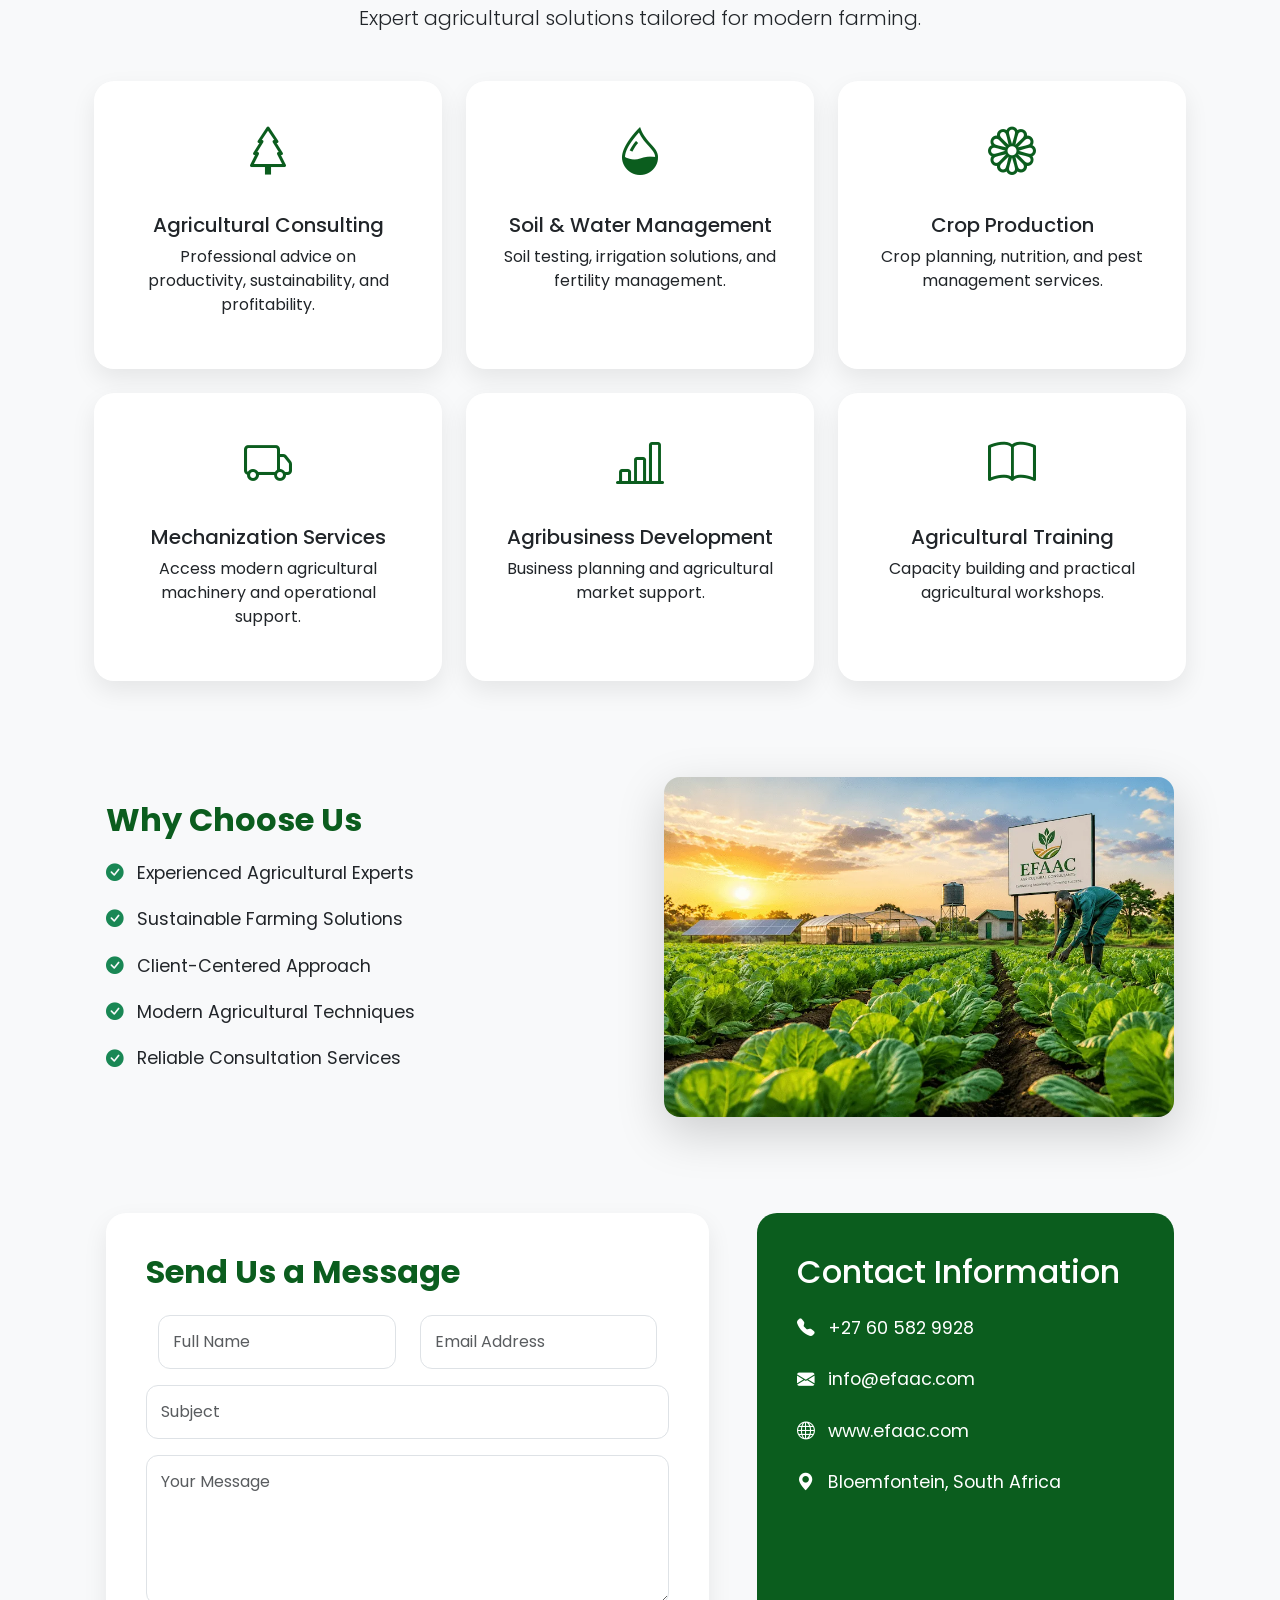
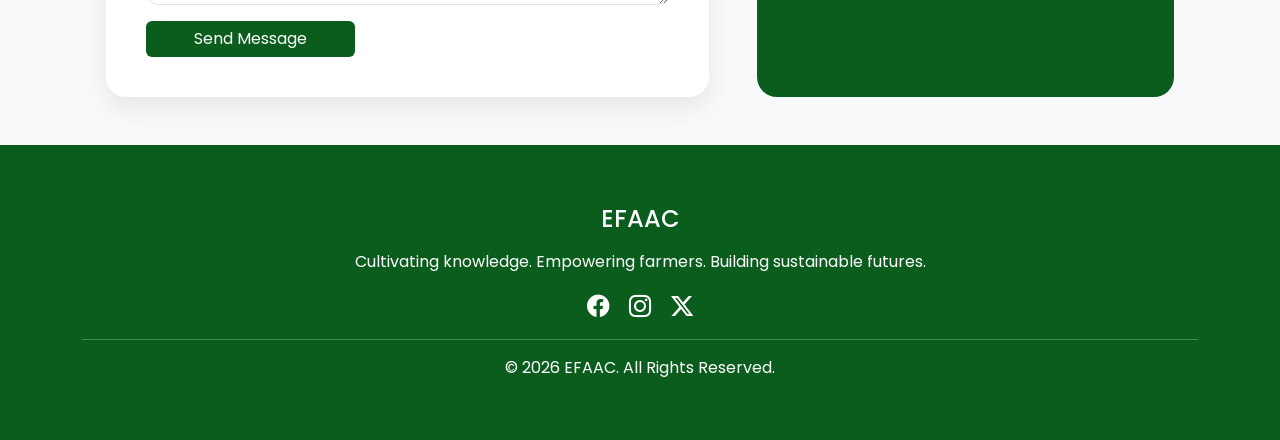
==== commit f48803fe: "added about-us page" ====
--- a/index.html
+++ b/index.html
@@ -6,9 +6,12 @@
 <!DOCTYPE html>
 <html lang="en">
 <head>
+
+  <title>Agricultural Consulting & Farming Solutions South Africa | EFAAC</title>
+  <meta name="description" content="Elucidation For All Agriculture Consultants (EFAAC) provides agricultural consulting, farming solutions, agribusiness support, crop management, and sustainable agriculture services in South Africa."/>
+  
   <meta charset="UTF-8" />
   <meta name="viewport" content="width=device-width, initial-scale=1.0"/>
-  <meta name="description" content="Elucidation For All Agriculture Consultants (EFAAC) provides agricultural consulting, farming solutions, agribusiness support, crop management, and sustainable agriculture services in South Africa."/>
   <meta name="robots" content="index, follow"/>
   <meta name="keywords" content="EFAAC, agricultural consulting South Africa, farming solutions, agribusiness support, crop management, soil analysis, mechanization services, agricultural training, farm consultants"/>
   <meta property="og:title" content="EFAAC Agricultural Consulting">
@@ -16,9 +19,10 @@
   <meta property="og:image" content="https://efaac.co.za/assets/images/logo/efaac-logo.webp">
   <meta property="og:url" content="https://efaac.co.za">
   <meta property="og:type" content="website">
+  <meta name="geo.region" content="ZA" />
+  <meta name="geo.placename" content="South Africa" />
+  <meta name="geo.position" content="-30.5595;22.9375" />
   <meta name="author" content="Tsebang Maduna - Synaptum Technologies Group"/>
-
-  <title>Agricultural Consulting & Farming Solutions South Africa | EFAAC</title>
   <meta name="google-site-verification" content="wI558lH-Whgxu8O9InAIwpIj4hAvf5mUungVpwWTqnw" />
   <link rel="icon" type="image/png" sizes="32x32" href="assets/images/logo/favicon.png">
   <link rel="apple-touch-icon" href="assets/images/logo/favicon.png">
@@ -50,11 +54,19 @@
 
       "logo":"https://efaac.co.za/assets/images/logo/efaac-logo.webp",
 
-      "description":"Agricultural consulting and farming solutions company in South Africa.",
+      "description":"EFAAC is a South African agricultural consulting company focused on sustainable farming, agribusiness development, agricultural innovation, and modern farming solutions.",
+
+      "foundingLocation":{
+      "@type":"Place",
+      "name":"South Africa"
+      },
+
+      "areaServed":"South Africa",
 
       "sameAs":[
         "https://facebook.com/",
-        "https://instagram.com/"
+        "https://instagram.com/",
+        "https://linkedin.com/"
       ]
     }
   </script>
@@ -69,7 +81,7 @@
 
 <nav class="navbar navbar-expand-lg navbar-dark fixed-top custom-navbar">
   <div class="container">
-    <a class="navbar-brand fw-bold" href="#">
+    <a class="navbar-brand fw-bold" href="index.html">
       <!-- <img src="assets/images/efaac-logo2.png" alt="EFAAC Logo" class="nav-logo"> -->EFAAC
     </a>
 
@@ -88,11 +100,11 @@
       <ul class="navbar-nav ms-auto">
 
         <li class="nav-item">
-          <a class="nav-link" href="#home">Home</a>
+          <a class="nav-link active" href="index.html">Home</a>
         </li>
 
         <li class="nav-item">
-          <a class="nav-link" href="#about">About</a>
+          <a class="nav-link" href="about-us.html">About</a>
         </li>
 
         <li class="nav-item">
@@ -114,7 +126,7 @@
 HERO SECTION
 ========================= -->
 
-<section id="home" class="hero-section">
+<section id="home" class="hero-section hero-bg-home">
 
   <div class="container">
 
@@ -198,7 +210,11 @@
         </p>
 
         <div class="row mt-4">
-
+          <div class="col-6">
+            <a href="about-us.html#who-we-are" class="btn btn-warning btn-lg px-4">
+              Learn More
+          </a>
+          </div>
           <!-- <div class="col-6">
 
             <h3 class="fw-bold text-success">10+</h3>
--- a/assets/css/style.css
+++ b/assets/css/style.css
@@ -88,11 +88,29 @@
   margin-left:15px;
 }
 
+.nav-link.active{
+  color:#ede20f !important;
+  font-weight:bold;
+  
+}
+
 .nav-logo{
   height:100px;
   width:auto;
 
   object-fit:contain;
+}
+
+.hero-bg-home{
+  background:
+    linear-gradient(rgba(0,0,0,0.55), rgba(0,0,0,0.55)),
+    url('../images/hero-main.webp') no-repeat;
+}
+
+.hero-bg-about{
+  background:
+    linear-gradient(rgba(0,0,0,0.55), rgba(0,0,0,0.55)),
+    url('../images/hero-about.webp') no-repeat;
 }
 
 .hero-section{
@@ -102,15 +120,11 @@
     display: flex;
     align-items: center;
     overflow: hidden;
-    background:
-    linear-gradient(rgba(0,0,0,0.55), rgba(0,0,0,0.55)),
-    url('../images/hero-main.webp') no-repeat;
-
-  background-size:cover;
-  background-position:center;
-  background-repeat: no-repeat;
-  padding-top:100px;
-  padding-bottom: 60px;
+    background-size:cover;
+    background-position:center;
+    background-repeat: no-repeat;
+    padding-top:100px;
+    padding-bottom: 60px;
 }
 
 .hero-img{
